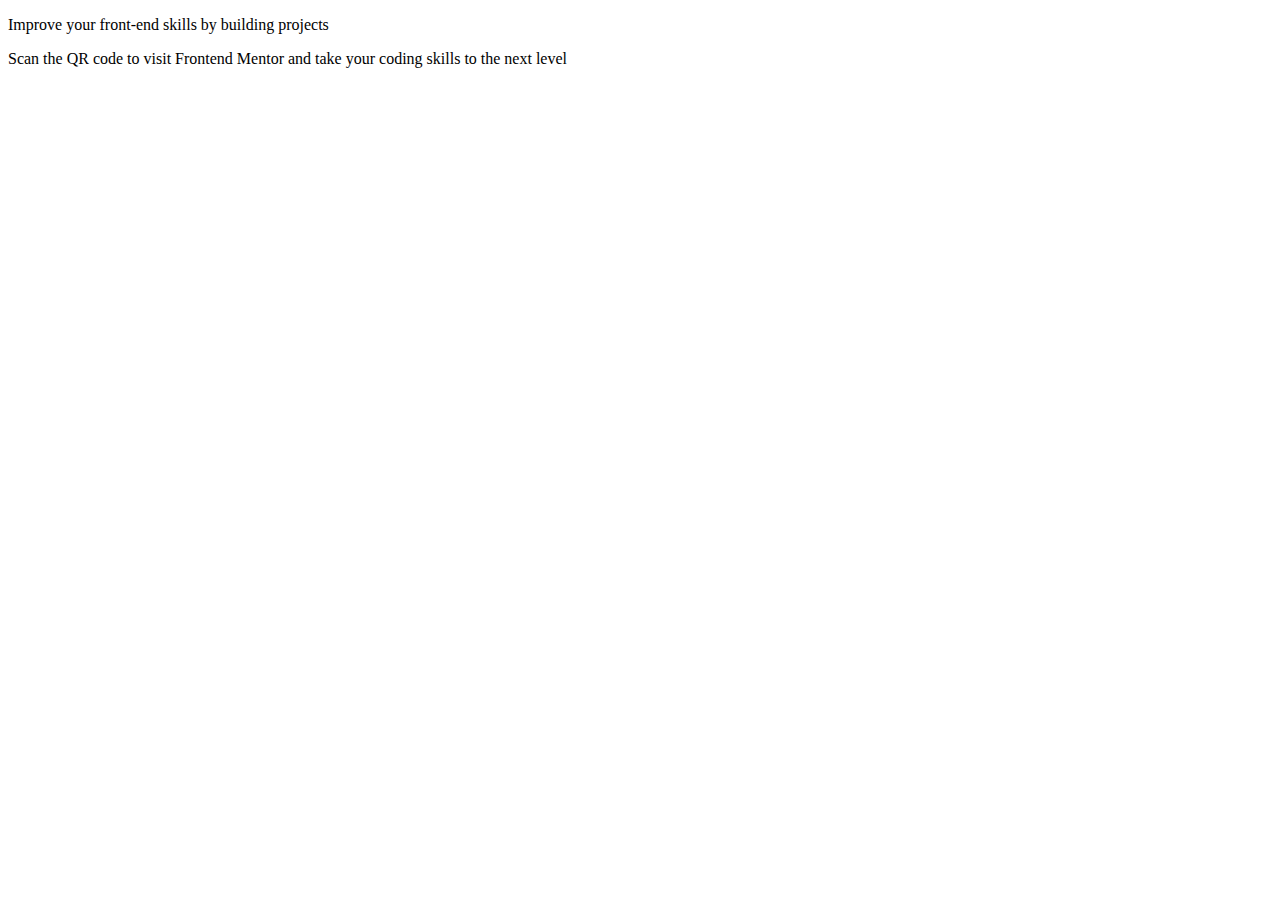
==== QR.html @ fa46dacb "Adding Files" ====
<!DOCTYPE html>
<html lang="en">
<head>
  <meta name="viewport" content="width=device-width, initial-scale=1.0" />
  <link rel="stylesheet" href="https://fonts.googleapis.com/css2?family=Outfit&display=swap">
  <link rel="stylesheet" href="int.css" />
</head>
<body>
  <div class="container">
    
        <div class="front-img"></div>
        <p id="caption">Improve your front-end skills by building projects</p>
        <p id="description">Scan the QR code to visit Frontend Mentor and take your coding skills to the next level</p>
    
  </div>
</body>
</html>
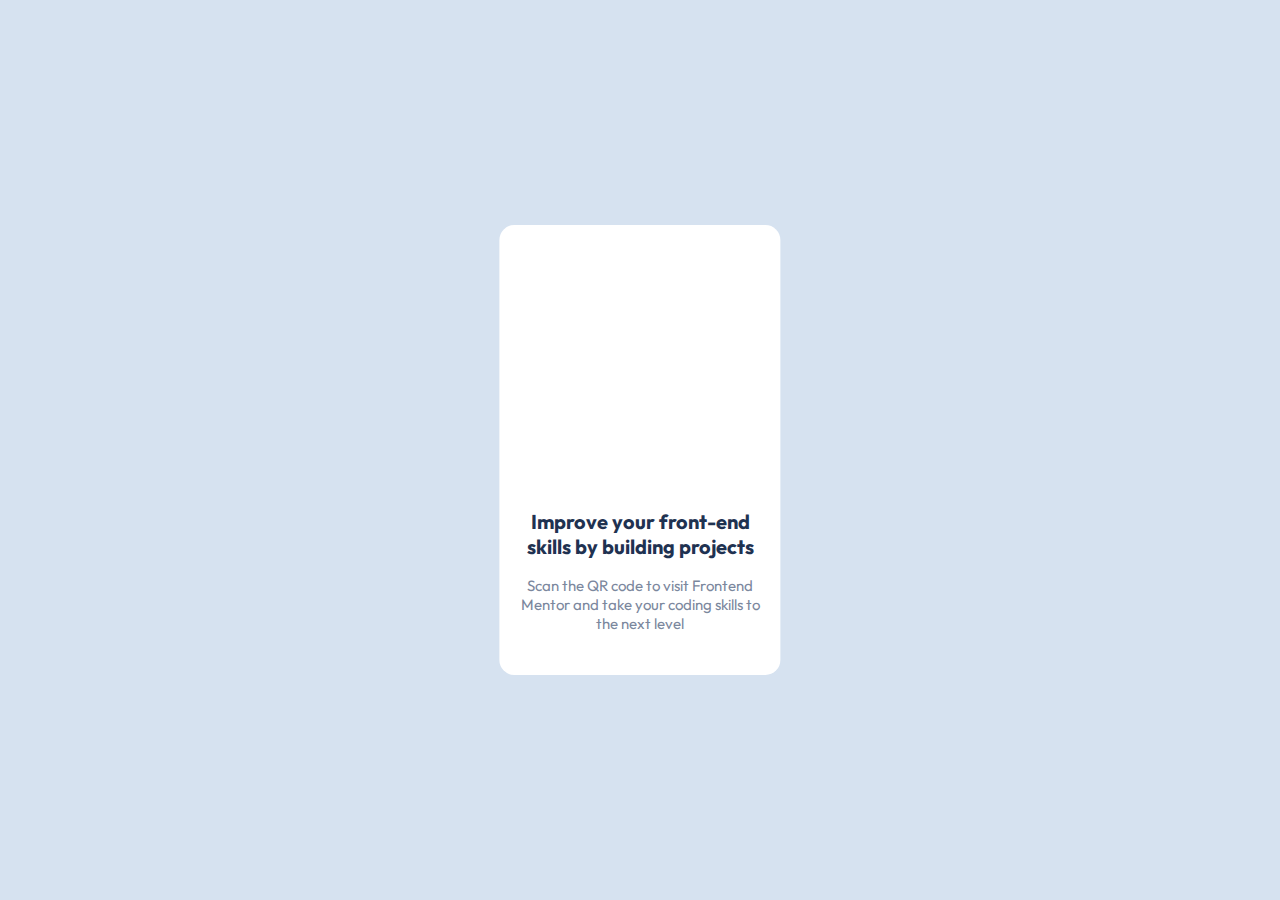
==== commit d6c53584: "Update QR.html" ====
--- a/QR.html
+++ b/QR.html
@@ -3,7 +3,7 @@
 <head>
   <meta name="viewport" content="width=device-width, initial-scale=1.0" />
   <link rel="stylesheet" href="https://fonts.googleapis.com/css2?family=Outfit&display=swap">
-  <link rel="stylesheet" href="int.css" />
+  <link rel="stylesheet" href="QR.css" />
 </head>
 <body>
   <div class="container">
--- a/QR.css
+++ b/QR.css
@@ -0,0 +1,64 @@
+  *{
+    padding: 0;
+    margin: 0;
+    box-sizing: border-box;
+    font-family: "Outfit";
+    font-size: 15px;
+  }
+
+  body {
+    background-color:  hsl(212, 45%, 89%);
+  }
+
+  .container {
+    height: 30em;
+    width: 18.75em;
+    position: absolute;
+    transform: translate(-50%, -50%);
+    top: 50%;
+    left: 50%;
+    perspective: 37.5em;
+    display: flex;
+    flex-direction: column;
+    background-color: #ffffff;
+    border-radius: 1em;
+  }
+
+  .front-img {
+    display: block;
+    margin: auto;
+    width: 16.75em;
+    height: 16.75em ;
+    border-radius: 1em;
+    margin:  1em ;
+    background: url(image-qr-code.png);
+    background-size: cover;
+    
+  }
+  
+  #caption{
+    font-weight: 700;
+    color:hsl(218, 44%, 22%);
+    text-align: center;
+    font-size: 20px;
+    margin-top: 0%;
+    padding: 1%;
+  }
+
+  #description{
+    font-weight: 400;
+    color:hsl(220, 15%, 55%);
+    text-align: center;
+    font-size: 15px;
+    margin-top: 0%;
+  }
+
+  p{ 
+    margin: 5%;  
+  }
+
+
+
+
+
+
